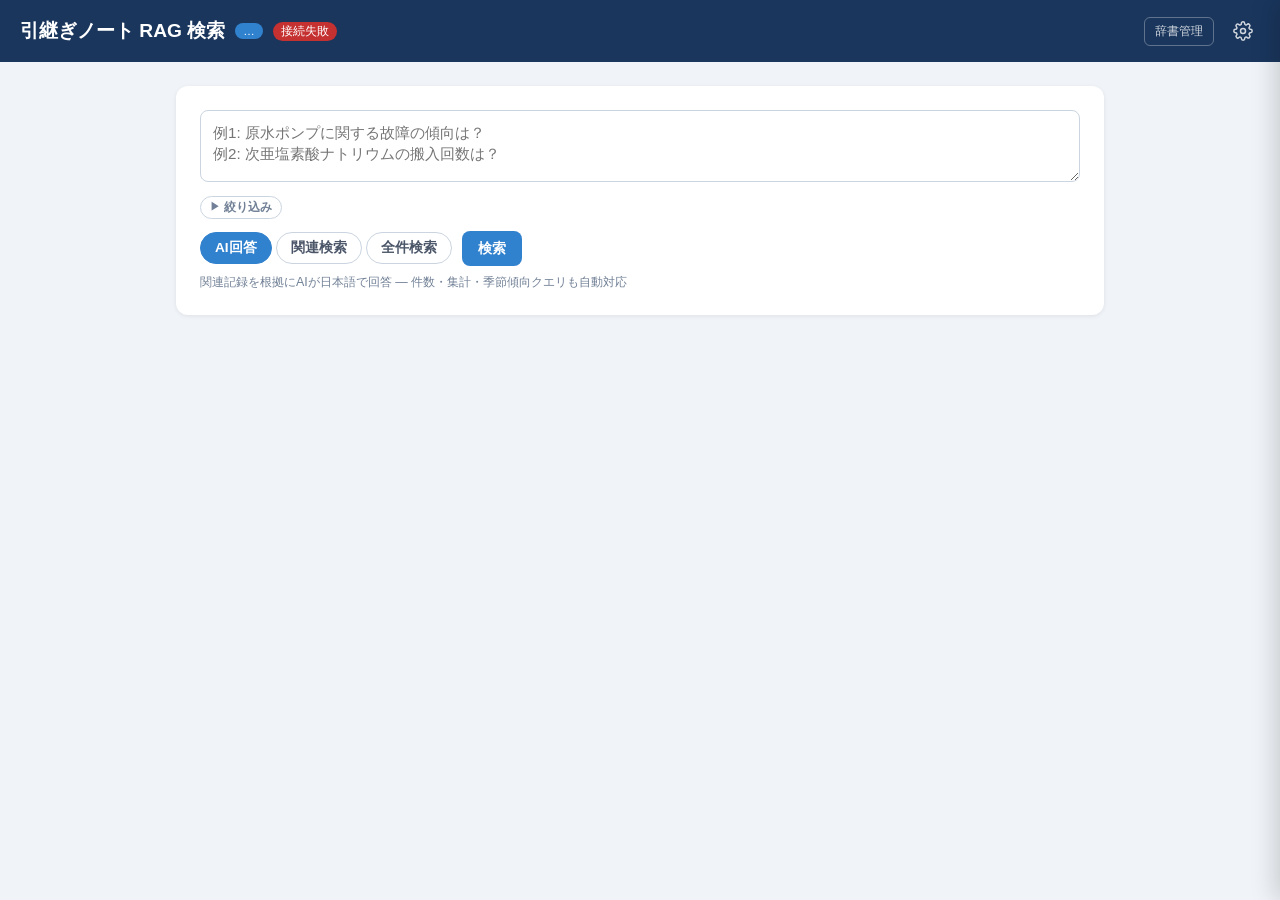
==== static/index.html @ 77989feb "initial commit" ====
<!DOCTYPE html>
<html lang="ja">
<head>
<meta charset="UTF-8">
<meta name="viewport" content="width=device-width, initial-scale=1.0">
<title>引継ぎノート RAG 検索</title>
<style>
  * { box-sizing: border-box; margin: 0; padding: 0; }
  body { font-family: "Hiragino Kaku Gothic ProN", "Yu Gothic", sans-serif; background: #f0f4f8; color: #1a202c; }

  header {
    background: #1a365d; color: white; padding: 14px 20px;
    display: flex; align-items: center; justify-content: space-between;
  }
  .header-left { display: flex; align-items: center; gap: 10px; flex-wrap: wrap; flex: 1; min-width: 0; }
  header h1 { font-size: 1.2rem; font-weight: 600; }
  .badge { background: #3182ce; font-size: 0.72rem; padding: 2px 8px; border-radius: 12px; white-space: nowrap; }

  /* Settings button */
  .btn-settings {
    margin-left: 12px; background: transparent; border: none; cursor: pointer;
    color: white; padding: 7px; border-radius: 8px; display: flex; align-items: center;
    opacity: 0.8; transition: opacity .15s, background .15s; flex-shrink: 0;
  }
  .btn-settings:hover { opacity: 1; background: rgba(255,255,255,.15); }

  /* Settings drawer */
  .settings-backdrop {
    position: fixed; inset: 0; background: rgba(0,0,0,.4);
    z-index: 100; opacity: 0; pointer-events: none; transition: opacity .25s;
  }
  .settings-backdrop.open { opacity: 1; pointer-events: auto; }
  .settings-drawer {
    position: fixed; top: 0; right: 0; width: min(380px, 100vw); height: 100vh;
    background: white; box-shadow: -4px 0 24px rgba(0,0,0,.18);
    z-index: 101; overflow-y: auto; display: flex; flex-direction: column;
    transform: translateX(100%); transition: transform .25s ease;
  }
  .settings-drawer.open { transform: translateX(0); }
  .drawer-header {
    padding: 14px 20px; border-bottom: 1px solid #e2e8f0;
    background: #1a365d; color: white;
    display: flex; align-items: center; justify-content: space-between;
    position: sticky; top: 0; z-index: 1;
  }
  .drawer-header h2 { font-size: 0.95rem; font-weight: 600; }
  .btn-close {
    background: transparent; border: none; cursor: pointer;
    color: rgba(255,255,255,.8); padding: 4px; border-radius: 4px;
    display: flex; line-height: 1;
  }
  .btn-close:hover { color: white; background: rgba(255,255,255,.15); }
  .drawer-body { padding: 20px; flex: 1; }
  .drawer-section { margin-bottom: 28px; }
  .drawer-section-title {
    font-size: 0.7rem; text-transform: uppercase; letter-spacing: .1em;
    color: #a0aec0; margin-bottom: 12px; font-weight: 700;
  }

  /* Toggle */
  .toggle-row {
    display: flex; align-items: center; justify-content: space-between;
    padding: 10px 0; border-bottom: 1px solid #f0f4f8;
  }
  .toggle-label { font-size: 0.88rem; color: #2d3748; }
  .setting-hint {
    font-size: 0.75rem; color: #718096; line-height: 1.5;
    padding: 4px 0 8px; border-bottom: 1px solid #f0f4f8;
  }
  .toggle-switch { position: relative; width: 40px; height: 22px; flex-shrink: 0; }
  .toggle-switch input { opacity: 0; width: 0; height: 0; position: absolute; }
  .toggle-track {
    position: absolute; inset: 0; background: #cbd5e0; border-radius: 22px;
    cursor: pointer; transition: background .2s;
  }
  .toggle-track::after {
    content: ''; position: absolute; left: 3px; top: 3px;
    width: 16px; height: 16px; background: white; border-radius: 50%;
    transition: transform .2s; box-shadow: 0 1px 3px rgba(0,0,0,.2);
  }
  .toggle-switch input:checked + .toggle-track { background: #3182ce; }
  .toggle-switch input:checked + .toggle-track::after { transform: translateX(18px); }

  /* DB管理 in drawer */
  .db-stats { display: flex; gap: 16px; padding: 4px 0 16px; flex-wrap: wrap; align-items: center; }
  .stat-item { text-align: center; }
  .stat-num { font-size: 1.5rem; font-weight: 700; color: #2b6cb0; line-height: 1; }
  .stat-label { font-size: 0.7rem; color: #718096; margin-top: 2px; }

  .upload-row { display: flex; gap: 8px; align-items: center; flex-wrap: wrap; margin-bottom: 14px; }
  .file-label {
    display: inline-flex; align-items: center; gap: 6px;
    padding: 7px 12px; border: 1.5px dashed #cbd5e0; border-radius: 8px;
    cursor: pointer; font-size: 0.84rem; color: #4a5568; background: #f7fafc;
    transition: border-color .2s, background .2s;
  }
  .file-label:hover { border-color: #3182ce; background: #ebf8ff; }
  .file-label.has-file { border-color: #38a169; background: #f0fff4; color: #276749; border-style: solid; }
  #csvFile { display: none; }

  .btn { padding: 8px 16px; border: none; border-radius: 8px; cursor: pointer; font-size: 0.88rem; font-weight: 600; transition: opacity .15s; }
  .btn:hover { opacity: .85; }
  .btn:disabled { opacity: .45; cursor: not-allowed; }
  .btn-primary { background: #3182ce; color: white; }
  .btn-secondary { background: #718096; color: white; }
  .btn-danger { background: #e53e3e; color: white; }
  .btn-sm { padding: 6px 12px; font-size: 0.8rem; }

  /* 進捗 */
  .progress-section { margin-top: 4px; }
  .progress-bar-wrap { background: #e2e8f0; border-radius: 6px; height: 8px; overflow: hidden; margin-bottom: 6px; }
  .progress-bar-fill { height: 100%; background: #3182ce; border-radius: 6px; transition: width .4s ease; width: 0%; }
  .progress-bar-fill.done { background: #38a169; }
  .progress-bar-fill.error { background: #e53e3e; }
  .progress-bar-fill.indeterminate {
    width: 40% !important;
    animation: indeterminate 1.2s ease-in-out infinite;
  }
  @keyframes indeterminate {
    0%   { transform: translateX(-100%); }
    100% { transform: translateX(350%); }
  }
  .progress-meta { display: flex; justify-content: space-between; font-size: 0.76rem; color: #718096; margin-bottom: 8px; }
  .log-area {
    background: #1a202c; color: #a0aec0; border-radius: 8px;
    padding: 10px 14px; font-size: 0.78rem; font-family: monospace;
    max-height: 160px; overflow-y: auto; line-height: 1.6;
  }
  .log-area .log-done { color: #68d391; }
  .log-area .log-error { color: #fc8181; }

  /* 検索モード選択（ラジオボタン → ピル型チップ） */
  .mode-group { display: flex; gap: 4px; align-items: center; flex-wrap: wrap; }
  .mode-group input[type=radio] { display: none; }
  .mode-group label {
    padding: 6px 14px; border-radius: 20px; border: 1.5px solid #cbd5e0;
    font-size: 0.85rem; font-weight: 600; cursor: pointer; color: #4a5568;
    background: white; transition: all .15s; user-select: none;
  }
  .mode-group label:hover { border-color: #a0aec0; background: #f7fafc; }
  #modeAI:checked + label      { background: #3182ce; color: white; border-color: #3182ce; }
  #modeRelated:checked + label { background: #2f855a; color: white; border-color: #2f855a; }
  #modeScan:checked + label    { background: #c05621; color: white; border-color: #c05621; }
  .mode-desc { font-size: 0.78rem; color: #718096; margin-top: 8px; min-height: 1.1em; white-space: pre-line; }
  /* 設定ドロワー内ラジオボタン */
  .setting-radio-group { display: flex; gap: 4px; flex-wrap: wrap; align-items: center; }
  .setting-radio-group input[type=radio] { display: none; }
  .setting-radio-group label {
    padding: 4px 10px; border-radius: 12px; border: 1.5px solid #cbd5e0;
    font-size: 0.82rem; font-weight: 600; cursor: pointer; color: #4a5568;
    background: white; transition: all .15s; user-select: none;
  }
  .setting-radio-group label:hover { border-color: #a0aec0; background: #f7fafc; }
  .setting-radio-group input[type=radio]:checked + label { background: #3182ce; color: white; border-color: #3182ce; }

  /* フィルターバー */
  .filter-toggle-row { display: flex; align-items: center; gap: 10px; margin: 10px 0 4px; }
  .filter-toggle-btn {
    display: flex; align-items: center; gap: 4px;
    padding: 2px 9px; border-radius: 12px; border: 1px solid #cbd5e0;
    background: white; color: #718096; font-size: 0.75rem; font-weight: 600;
    cursor: pointer; transition: all .15s; user-select: none; line-height: 1.4;
  }
  .filter-toggle-btn:hover { border-color: #a0aec0; background: #f7fafc; }
  .filter-toggle-btn.open { border-color: #3182ce; color: #3182ce; background: #ebf8ff; }
  #filterToggleIcon { font-size: 0.65rem; transition: transform .2s; }
  .filter-bar {
    display: flex; flex-wrap: wrap; gap: 8px 16px; align-items: center;
    padding: 10px 12px; margin: 0 0 6px;
    background: #f7fafc; border: 1px solid #e2e8f0; border-radius: 8px;
    font-size: 0.82rem;
  }
  .filter-group { display: flex; align-items: center; gap: 6px; flex-wrap: wrap; }
  .filter-group-label { color: #718096; white-space: nowrap; font-size: 0.78rem; }
  .filter-chips { display: flex; gap: 4px; flex-wrap: wrap; }
  .filter-chip {
    padding: 3px 10px; border-radius: 12px; border: 1.5px solid #cbd5e0;
    background: white; color: #4a5568; font-size: 0.8rem; font-weight: 600;
    cursor: pointer; transition: all .15s; user-select: none;
  }
  .filter-chip:hover { border-color: #a0aec0; background: #edf2f7; }
  .filter-chip.active { background: #3182ce; color: white; border-color: #3182ce; }
  .filter-chip[data-group=shubetsu].active { background: #2f855a; border-color: #2f855a; }
  .filter-select {
    padding: 3px 6px; border-radius: 6px; border: 1.5px solid #cbd5e0;
    font-size: 0.8rem; background: white; color: #4a5568; cursor: pointer;
  }
  .filter-clear-btn {
    padding: 3px 10px; border-radius: 12px; border: 1.5px solid #e53e3e;
    background: white; color: #e53e3e; font-size: 0.78rem; font-weight: 600;
    cursor: pointer; transition: all .15s;
  }
  .filter-clear-btn:hover { background: #fff5f5; }
  .filter-active-label {
    font-size: 0.76rem; color: #744210; background: #fefcbf;
    padding: 3px 10px; border-radius: 6px; margin-bottom: 4px;
  }

  /* 検索パネル */
  .container { max-width: 960px; margin: 0 auto; padding: 24px 16px; }
  .search-card { background: white; border-radius: 12px; padding: 24px; box-shadow: 0 1px 4px rgba(0,0,0,.08); margin-bottom: 20px; }
  .textarea-wrap { position: relative; }
  textarea { width: 100%; padding: 12px 36px 12px 12px; border: 1.5px solid #cbd5e0; border-radius: 8px; font-size: 0.95rem; resize: vertical; min-height: 72px; font-family: inherit; transition: border .2s; box-sizing: border-box; }
  textarea:focus { outline: none; border-color: #3182ce; }
  .textarea-clear-btn {
    position: absolute; top: 7px; right: 7px;
    width: 22px; height: 22px; border-radius: 50%;
    border: none; background: #cbd5e0; color: #4a5568;
    font-size: 0.85rem; line-height: 1; cursor: pointer;
    display: none; align-items: center; justify-content: center;
    transition: background .15s;
  }
  .textarea-clear-btn:hover { background: #a0aec0; color: white; }
  .textarea-clear-btn.visible { display: flex; }
  .controls { display: flex; gap: 10px; align-items: center; margin-top: 12px; flex-wrap: wrap; }
  .controls label { font-size: 0.85rem; color: #4a5568; }
  select { padding: 6px 10px; border: 1.5px solid #cbd5e0; border-radius: 6px; font-size: 0.85rem; }

  .spinner { display: none; width: 18px; height: 18px; border: 2.5px solid rgba(255,255,255,.4); border-top-color: white; border-radius: 50%; animation: spin .7s linear infinite; vertical-align: middle; margin-right: 4px; }
  @keyframes spin { to { transform: rotate(360deg); } }
  .loading .spinner { display: inline-block; }

  .answer-card { background: white; border-radius: 12px; padding: 20px 24px; box-shadow: 0 1px 4px rgba(0,0,0,.08); margin-bottom: 16px; }
  .answer-card h2 { font-size: 0.85rem; text-transform: uppercase; letter-spacing: .05em; color: #718096; margin-bottom: 10px; }
  .answer-text { font-size: 0.97rem; line-height: 1.75; }
  .answer-text h1,.answer-text h2,.answer-text h3,.answer-text h4 {
    font-size: 1rem; font-weight: 700; margin: 12px 0 4px; color: #2d3748;
  }
  .answer-text p { margin: 0 0 8px; }
  .answer-text p:last-child { margin-bottom: 0; }
  .answer-text ul,.answer-text ol { margin: 4px 0 8px 20px; }
  .answer-text li { margin-bottom: 2px; }
  .answer-text strong { font-weight: 700; }
  .answer-text em { font-style: italic; }
  .answer-text code {
    background: #edf2f7; border-radius: 3px;
    padding: 1px 5px; font-size: 0.88em; font-family: monospace;
  }

  .sources-title { font-size: 0.88rem; font-weight: 600; color: #4a5568; margin: 16px 0 8px; }
  .source-item { background: white; border-radius: 10px; padding: 14px 18px; box-shadow: 0 1px 3px rgba(0,0,0,.06); margin-bottom: 10px; border-left: 4px solid #3182ce; }
  .source-meta { display: flex; gap: 8px; flex-wrap: wrap; margin-bottom: 8px; }
  .tag { font-size: 0.75rem; padding: 2px 8px; border-radius: 10px; background: #ebf4ff; color: #2b6cb0; }
  .tag.kosho { background: #fff5f5; color: #c53030; }
  .tag.shubetsu-故障 { background: #fff5f5; color: #c53030; }
  .tag.shubetsu-修理 { background: #fffbeb; color: #b7791f; }
  .source-content { font-size: 0.88rem; line-height: 1.65; color: #2d3748; }

  .error-box { background: #fff5f5; border: 1px solid #fc8181; border-radius: 8px; padding: 12px 16px; color: #c53030; font-size: 0.88rem; margin-top: 12px; }
  .hidden { display: none; }
  .divider { height: 1px; background: #e2e8f0; margin: 12px 0; }
</style>
</head>
<body>

<header>
  <div class="header-left">
    <h1>引継ぎノート RAG 検索</h1>
    <span class="badge" id="modelBadge">…</span>
    <span id="healthBadge" class="badge" style="background:#2f855a">読込中…</span>
  </div>
  <a href="/static/dict_admin.html" style="margin-left:8px;flex-shrink:0;font-size:.78rem;color:rgba(255,255,255,.8);text-decoration:none;padding:5px 10px;border:1px solid rgba(255,255,255,.3);border-radius:6px;transition:background .15s" onmouseover="this.style.background='rgba(255,255,255,.15)'" onmouseout="this.style.background=''">辞書管理</a>
  <button class="btn-settings" id="btnSettings" onclick="openSettings()" title="設定">
    <svg width="20" height="20" fill="none" stroke="currentColor" stroke-width="1.8" viewBox="0 0 24 24">
      <circle cx="12" cy="12" r="3"/>
      <path d="M19.4 15a1.65 1.65 0 0 0 .33 1.82l.06.06a2 2 0 0 1-2.83 2.83l-.06-.06a1.65 1.65 0 0 0-1.82-.33 1.65 1.65 0 0 0-1 1.51V21a2 2 0 0 1-4 0v-.09A1.65 1.65 0 0 0 9 19.4a1.65 1.65 0 0 0-1.82.33l-.06.06a2 2 0 0 1-2.83-2.83l.06-.06A1.65 1.65 0 0 0 4.68 15a1.65 1.65 0 0 0-1.51-1H3a2 2 0 0 1 0-4h.09A1.65 1.65 0 0 0 4.6 9a1.65 1.65 0 0 0-.33-1.82l-.06-.06a2 2 0 0 1 2.83-2.83l.06.06A1.65 1.65 0 0 0 9 4.68a1.65 1.65 0 0 0 1-1.51V3a2 2 0 0 1 4 0v.09a1.65 1.65 0 0 0 1 1.51 1.65 1.65 0 0 0 1.82-.33l.06-.06a2 2 0 0 1 2.83 2.83l-.06.06A1.65 1.65 0 0 0 19.4 9a1.65 1.65 0 0 0 1.51 1H21a2 2 0 0 1 0 4h-.09a1.65 1.65 0 0 0-1.51 1z"/>
    </svg>
  </button>
</header>

<!-- Settings backdrop -->
<div class="settings-backdrop" id="settingsBackdrop" onclick="closeSettings()"></div>

<!-- Settings drawer -->
<div class="settings-drawer" id="settingsDrawer">
  <div class="drawer-header">
    <h2>設定</h2>
    <button class="btn-close" onclick="closeSettings()" title="閉じる">
      <svg width="18" height="18" fill="none" stroke="currentColor" stroke-width="2.2" viewBox="0 0 24 24">
        <line x1="18" y1="6" x2="6" y2="18"/><line x1="6" y1="6" x2="18" y2="18"/>
      </svg>
    </button>
  </div>
  <div class="drawer-body">

    <!-- 表示設定 -->
    <div class="drawer-section">
      <div class="drawer-section-title">表示設定</div>
      <div class="toggle-row">
        <span class="toggle-label">記入者を非表示にする</span>
        <label class="toggle-switch">
          <input type="checkbox" id="toggleHideWriter" onchange="saveSettings()">
          <span class="toggle-track"></span>
        </label>
      </div>
    </div>

    <!-- LLMモデル設定 -->
    <div class="drawer-section">
      <div class="drawer-section-title">LLMモデル設定</div>
      <div class="toggle-row" style="align-items:flex-start;flex-direction:column;gap:8px">
        <span class="toggle-label">使用モデル（デフォルトとして保存）</span>
        <div style="display:flex;gap:6px;align-items:center;width:100%">
          <select id="settingModel" style="flex:1;min-width:0">
            <option value="">読込中...</option>
          </select>
          <button class="btn btn-primary btn-sm" onclick="applyModel()" id="btnApplyModel">適用</button>
        </div>
        <div id="modelStatus" style="font-size:0.78rem;color:#718096;min-height:1.2em"></div>
      </div>
      <div class="toggle-row">
        <span class="toggle-label">思考モード（Think）
          <span style="font-size:0.72rem;color:#a0aec0;display:block;margin-top:1px">Qwen3 等の推論機能をオンにする</span>
        </span>
        <label class="toggle-switch">
          <input type="checkbox" id="toggleReasoning" onchange="applyReasoning()">
          <span class="toggle-track"></span>
        </label>
      </div>
      <div id="reasoningStatus" style="font-size:0.78rem;color:#718096;min-height:1.2em;padding:2px 0"></div>
    </div>

    <!-- 検索設定 -->
    <div class="drawer-section">
      <div class="drawer-section-title">検索設定</div>
      <div class="toggle-row">
        <span class="toggle-label">チャット件数</span>
        <select id="settingTopK" onchange="saveSettings()">
          <option value="3">3件</option>
          <option value="5" selected>5件</option>
          <option value="10">10件</option>
          <option value="20">20件</option>
          <option value="30">30件</option>
          <option value="40">40件</option>
          <option value="50">50件</option>
        </select>
      </div>
      <div class="setting-hint">AI回答時に参照する引継ぎ記録の件数。増やすほど幅広い記録を考慮した回答になりますが、応答時間が長くなります。上限50件（推奨: 5〜20件）。件数・集計系の質問は全件スキャンのため設定値は影響しません。</div>
      <div class="toggle-row">
        <span class="toggle-label">検索件数</span>
        <select id="settingSearchTopK" onchange="saveSettings()">
          <option value="3">3件</option>
          <option value="5">5件</option>
          <option value="10">10件</option>
          <option value="20">20件</option>
          <option value="30">30件</option>
          <option value="40" selected>40件</option>
          <option value="50">50件</option>
          <option value="100">100件</option>
        </select>
      </div>
      <div class="setting-hint">「検索のみ」ボタンで一覧表示する件数。増やすと表示件数が増えますが、その分処理が遅くなります。上限100件（推奨: 20〜40件）。</div>
      <div class="toggle-row">
        <span class="toggle-label">新着優先</span>
        <select id="settingRecency" onchange="saveSettings()">
          <option value="0" selected>なし</option>
          <option value="0.5">弱</option>
          <option value="1.5">中</option>
          <option value="3.0">強</option>
        </select>
      </div>
      <div class="setting-hint">最近の記録を優先して表示します。直近のトラブルを調べる場合は「中〜強」、過去の傾向を幅広く調べる場合は「なし」が適しています。</div>
      <div class="toggle-row" style="align-items:flex-start; flex-direction:column; gap:6px">
        <span class="toggle-label">設備別傾向サンプル数</span>
        <div class="setting-radio-group" id="equipSamplesGroup">
          <input type="radio" name="equipSamples" id="equip10"  value="10"  onchange="saveEquipSamples(this.value)">  <label for="equip10">10件</label>
          <input type="radio" name="equipSamples" id="equip20"  value="20"  onchange="saveEquipSamples(this.value)">  <label for="equip20">20件</label>
          <input type="radio" name="equipSamples" id="equip30"  value="30"  onchange="saveEquipSamples(this.value)" checked> <label for="equip30">30件</label>
          <input type="radio" name="equipSamples" id="equip50"  value="50"  onchange="saveEquipSamples(this.value)">  <label for="equip50">50件</label>
          <input type="radio" name="equipSamples" id="equip100" value="100" onchange="saveEquipSamples(this.value)"> <label for="equip100">100件</label>
        </div>
      </div>
      <div class="setting-hint">「〜の故障の傾向は？」などの設備別傾向質問でLLMへ渡す代表記録数。増やすほど詳細な分析になりますが、応答時間が長くなりトークン溢れのリスクが上がります（推奨: 20〜30件）。</div>
    </div>

    <!-- DB管理 -->
    <div class="drawer-section">
      <div class="drawer-section-title">DB管理</div>
      <div class="db-stats">
        <div class="stat-item">
          <div class="stat-num" id="statRecords">—</div>
          <div class="stat-label">DB登録件数</div>
        </div>
        <div class="stat-item">
          <div class="stat-num" id="statBm25">—</div>
          <div class="stat-label">BM25インデックス</div>
        </div>
        <button class="btn btn-secondary btn-sm" onclick="refreshDbStatus()" style="margin-left:auto">更新</button>
      </div>

      <div class="divider"></div>

      <div class="upload-row">
        <label class="file-label" id="fileLabel" for="csvFile">
          <svg width="14" height="14" fill="none" stroke="currentColor" stroke-width="2" viewBox="0 0 24 24"><path d="M4 16v1a3 3 0 003 3h10a3 3 0 003-3v-1M16 8l-4-4-4 4M12 4v12"/></svg>
          CSV/Excelを選択
        </label>
        <input type="file" id="csvFile" accept=".csv,.xlsx">
        <button class="btn btn-primary btn-sm" id="btnDiff" onclick="startIngest(false)" disabled>差分更新</button>
        <button class="btn btn-danger btn-sm" id="btnRebuild" onclick="confirmRebuild()" disabled>全件再構築</button>
      </div>

      <div id="progressSection" class="progress-section hidden">
        <div class="progress-bar-wrap">
          <div class="progress-bar-fill" id="progressFill"></div>
        </div>
        <div class="progress-meta">
          <span id="progressText">—</span>
          <span id="progressPct">—</span>
        </div>
        <div class="log-area" id="logArea"></div>
      </div>
    </div>

  </div>
</div>

<div class="container">

  <!-- ===== 検索パネル ===== -->
  <div class="search-card">
    <div class="textarea-wrap">
      <textarea id="question" placeholder="例: ポンプに関する故障はどのようなものがありましたか？" oninput="onQuestionInput()"></textarea>
      <button class="textarea-clear-btn" id="questionClearBtn" onclick="clearQuestion()" title="クリア">✕</button>
    </div>

    <!-- フィルターバー -->
    <div class="filter-toggle-row">
      <button class="filter-toggle-btn" id="filterToggleBtn" onclick="toggleFilterBar()">
        <span id="filterToggleIcon">▶</span> 絞り込み
      </button>
      <div id="filterActiveLabel" class="filter-active-label" style="display:none"></div>
    </div>
    <div class="filter-bar" id="filterBar" style="display:none">
      <div class="filter-group">
        <span class="filter-group-label">勤務</span>
        <div class="filter-chips">
          <button class="filter-chip" data-group="kinmu" data-value="日勤" onclick="toggleFilterChip(this)">日勤</button>
          <button class="filter-chip" data-group="kinmu" data-value="夜勤" onclick="toggleFilterChip(this)">夜勤</button>
        </div>
      </div>
      <div class="filter-group">
        <span class="filter-group-label">種別</span>
        <div class="filter-chips">
          <button class="filter-chip" data-group="shubetsu" data-value="故障" onclick="toggleFilterChip(this)">故障</button>
          <button class="filter-chip" data-group="shubetsu" data-value="故障処置" onclick="toggleFilterChip(this)">故障処置</button>
          <button class="filter-chip" data-group="shubetsu" data-value="報告" onclick="toggleFilterChip(this)">報告</button>
        </div>
      </div>
      <div class="filter-group">
        <span class="filter-group-label">時期</span>
        <select id="filterYear" class="filter-select" onchange="onFilterChange()">
          <option value="">年: 全て</option>
        </select>
        <select id="filterMonth" class="filter-select" onchange="onFilterChange()">
          <option value="">月: 全て</option>
          <option value="1">1月</option><option value="2">2月</option><option value="3">3月</option>
          <option value="4">4月</option><option value="5">5月</option><option value="6">6月</option>
          <option value="7">7月</option><option value="8">8月</option><option value="9">9月</option>
          <option value="10">10月</option><option value="11">11月</option><option value="12">12月</option>
        </select>
        <select id="filterDay" class="filter-select" onchange="onFilterChange()">
          <option value="">日: 全て</option>
        </select>
      </div>
      <button class="filter-clear-btn" id="filterClearBtn" onclick="clearFilters()" style="display:none">✕ クリア</button>
    </div>

    <div class="controls">
      <div class="mode-group">
        <input type="radio" name="searchMode" id="modeAI" value="ai" checked onchange="onModeChange()">
        <label for="modeAI">AI回答</label>
        <input type="radio" name="searchMode" id="modeRelated" value="related" onchange="onModeChange()">
        <label for="modeRelated">関連検索</label>
        <input type="radio" name="searchMode" id="modeScan" value="scan" onchange="onModeChange()">
        <label for="modeScan">全件検索</label>
      </div>
      <button class="btn btn-primary" id="btnSearch" onclick="doSearch()">
        <span class="spinner" id="spinSearch"></span>検索
      </button>
      <button class="btn btn-danger" id="btnStop" onclick="abortQuery()" style="display:none">■ 中断</button>
    </div>
    <div id="modeDesc" class="mode-desc"></div>
    <div id="error" class="error-box hidden"></div>
  </div>

  <div id="answerSection" class="hidden">
    <div class="answer-card">
      <h2>AI 回答</h2>
      <div class="answer-text" id="answerText"></div>
    </div>
  </div>

  <div id="sourcesSection" class="hidden">
    <div class="sources-title" id="sourcesTitle"></div>
    <div id="sourcesList"></div>
  </div>

</div>

<script>
/* ===== Markdown renderer ===== */

function markdownToHtml(text) {
  const esc = s => s.replace(/&/g,'&amp;').replace(/</g,'&lt;').replace(/>/g,'&gt;');

  function inline(s) {
    // Bold: **text** or __text__
    s = s.replace(/\*\*(.+?)\*\*/g, '<strong>$1</strong>');
    s = s.replace(/__(.+?)__/g, '<strong>$1</strong>');
    // Italic: *text* (single, not at boundary of word)
    s = s.replace(/(?<!\*)\*(?!\*)(.+?)(?<!\*)\*(?!\*)/g, '<em>$1</em>');
    // Inline code
    s = s.replace(/`([^`]+?)`/g, '<code>$1</code>');
    return s;
  }

  const lines = text.split('\n');
  const out = [];
  let inUl = false, inOl = false;

  function closeLists() {
    if (inUl) { out.push('</ul>'); inUl = false; }
    if (inOl) { out.push('</ol>'); inOl = false; }
  }

  for (const raw of lines) {
    const line = raw.trim();

    // Heading (#, ##, ###, ####)
    const hm = line.match(/^(#{1,4})\s+(.+)/);
    if (hm) {
      closeLists();
      const lvl = hm[1].length + 1; // h2〜h5
      out.push(`<h${lvl}>${inline(esc(hm[2]))}</h${lvl}>`);
      continue;
    }

    // Horizontal rule
    if (/^---+$/.test(line)) { closeLists(); out.push('<hr style="border:none;border-top:1px solid #e2e8f0;margin:8px 0">'); continue; }

    // Unordered list
    const ulm = raw.match(/^[ \t]*[-*]\s+(.+)/);
    if (ulm) {
      if (!inUl) { closeLists(); out.push('<ul>'); inUl = true; }
      out.push(`<li>${inline(esc(ulm[1]))}</li>`);
      continue;
    }

    // Ordered list
    const olm = raw.match(/^[ \t]*(\d+)[.)]\s+(.+)/);
    if (olm) {
      const num = parseInt(olm[1], 10);
      if (!inOl) { closeLists(); out.push(`<ol start="${num}">`); inOl = true; }
      out.push(`<li>${inline(esc(olm[2]))}</li>`);
      continue;
    }

    // Empty line
    if (line === '') { closeLists(); out.push('<p style="margin:0;height:6px"></p>'); continue; }

    // Normal paragraph line
    closeLists();
    out.push(`<p>${inline(esc(raw))}</p>`);
  }

  closeLists();
  return out.join('');
}

/* ===== Settings ===== */

function openSettings() {
  document.getElementById('settingsBackdrop').classList.add('open');
  document.getElementById('settingsDrawer').classList.add('open');
  refreshDbStatus();
  loadOllamaModels();
  loadReasoningState();
}

function closeSettings() {
  document.getElementById('settingsBackdrop').classList.remove('open');
  document.getElementById('settingsDrawer').classList.remove('open');
}


function saveSettings() {
  localStorage.setItem('hideWriter', document.getElementById('toggleHideWriter').checked ? '1' : '0');
  localStorage.setItem('topK', document.getElementById('settingTopK').value);
  localStorage.setItem('searchTopK', document.getElementById('settingSearchTopK').value);
  localStorage.setItem('recencyWeight', document.getElementById('settingRecency').value);
  renderSources(null);
}

/* ===== 入力クリア ===== */

function onQuestionInput() {
  const btn = document.getElementById('questionClearBtn');
  btn.classList.toggle('visible', document.getElementById('question').value.length > 0);
}

function clearQuestion() {
  document.getElementById('question').value = '';
  document.getElementById('questionClearBtn').classList.remove('visible');
  document.getElementById('question').focus();
}

/* ===== フィルター ===== */

function toggleFilterBar() {
  const bar = document.getElementById('filterBar');
  const btn = document.getElementById('filterToggleBtn');
  const icon = document.getElementById('filterToggleIcon');
  const open = bar.style.display === 'none';
  bar.style.display = open ? '' : 'none';
  btn.classList.toggle('open', open);
  icon.textContent = open ? '▼' : '▶';
}

function toggleFilterChip(btn) {
  btn.classList.toggle('active');
  updateFilterUI();
}

function onFilterChange() {
  updateFilterUI();
}

function clearFilters() {
  document.querySelectorAll('.filter-chip.active').forEach(c => c.classList.remove('active'));
  document.getElementById('filterYear').value = '';
  document.getElementById('filterMonth').value = '';
  document.getElementById('filterDay').value = '';
  updateFilterUI();
}

function getActiveFilter() {
  const kinmu = [...document.querySelectorAll('.filter-chip[data-group=kinmu].active')].map(c => c.dataset.value);
  const shubetsu = [...document.querySelectorAll('.filter-chip[data-group=shubetsu].active')].map(c => c.dataset.value);
  const year = document.getElementById('filterYear').value;
  const month = document.getElementById('filterMonth').value;
  const day = document.getElementById('filterDay').value;
  return { kinmu, shubetsu, year: year ? parseInt(year) : null, month: month ? parseInt(month) : null, day: day ? parseInt(day) : null };
}

function buildFilterLabel(f) {
  const parts = [];
  if (f.kinmu.length) parts.push('勤務=' + f.kinmu.join('/'));
  if (f.shubetsu.length) parts.push('種別=' + f.shubetsu.join('/'));
  if (f.year) parts.push(f.year + '年');
  if (f.month) parts.push(f.month + '月');
  if (f.day) parts.push(f.day + '日');
  return parts.join('、');
}

function isFilterActive(f) {
  return f.kinmu.length > 0 || f.shubetsu.length > 0 || f.year || f.month || f.day;
}

function updateFilterUI() {
  const f = getActiveFilter();
  const active = isFilterActive(f);
  document.getElementById('filterClearBtn').style.display = active ? '' : 'none';
  const lbl = document.getElementById('filterActiveLabel');
  if (active) {
    lbl.textContent = '絞り込み中: ' + buildFilterLabel(f);
    lbl.style.display = '';
  } else {
    lbl.style.display = 'none';
  }
}

function buildFilterParams(f) {
  const params = new URLSearchParams();
  f.kinmu.forEach(v => params.append('kinmu', v));
  f.shubetsu.forEach(v => params.append('shubetsu', v));
  if (f.year) params.append('year', f.year);
  if (f.month) params.append('month', f.month);
  if (f.day) params.append('day', f.day);
  return params;
}

async function loadFilterOptions() {
  try {
    const r = await fetch('/api/filter-options');
    if (!r.ok) return;
    const d = await r.json();
    const sel = document.getElementById('filterYear');
    d.years.forEach(y => {
      const opt = document.createElement('option');
      opt.value = y;
      opt.textContent = y + '年';
      sel.appendChild(opt);
    });
    // 日ドロップダウンを動的生成
    const daysel = document.getElementById('filterDay');
    for (let i = 1; i <= 31; i++) {
      const opt = document.createElement('option');
      opt.value = i;
      opt.textContent = i + '日';
      daysel.appendChild(opt);
    }
  } catch (_) {}
}

function loadSettings() {
  document.getElementById('toggleHideWriter').checked = localStorage.getItem('hideWriter') === '1';
  document.getElementById('settingTopK').value = localStorage.getItem('topK') || '5';
  const searchTopK = localStorage.getItem('searchTopK') || '40';
  document.getElementById('settingSearchTopK').value = searchTopK;
  document.getElementById('settingRecency').value = localStorage.getItem('recencyWeight') || '0';
  onModeChange();
  loadEquipSamples();
  loadFilterOptions();
}

async function loadEquipSamples() {
  try {
    const r = await fetch('/api/equip-samples');
    if (!r.ok) return;
    const d = await r.json();
    const radio = document.querySelector(`input[name=equipSamples][value="${d.samples}"]`);
    if (radio) radio.checked = true;
  } catch (_) {}
}

async function saveEquipSamples(val) {
  try {
    const r = await fetch('/api/equip-samples', {
      method: 'POST',
      headers: {'Content-Type': 'application/json'},
      body: JSON.stringify({samples: parseInt(val, 10)}),
    });
    if (!r.ok) {
      const d = await r.json();
      alert('設定保存失敗: ' + (d.detail || r.status));
    }
  } catch (e) {
    alert('設定保存失敗: ' + e.message);
  }
}

/* ===== モデル設定 ===== */

async function loadOllamaModels() {
  const sel = document.getElementById('settingModel');
  sel.innerHTML = '<option value="">読込中...</option>';
  document.getElementById('modelStatus').textContent = '';
  try {
    const r = await fetch('/api/ollama-models');
    if (!r.ok) { const d = await r.json(); throw new Error(d.detail); }
    const d = await r.json();
    if (d.models.length === 0) {
      sel.innerHTML = '<option value="">モデルなし</option>';
      return;
    }
    sel.innerHTML = d.models.map(m =>
      `<option value="${escapeHtml(m)}"${m === d.current ? ' selected' : ''}>${escapeHtml(m)}</option>`
    ).join('');
  } catch (e) {
    sel.innerHTML = '<option value="">取得失敗</option>';
    document.getElementById('modelStatus').textContent = 'エラー: ' + e.message;
  }
}

async function applyModel() {
  const sel = document.getElementById('settingModel');
  const model = sel.value;
  if (!model) return;
  const statusEl = document.getElementById('modelStatus');
  const btn = document.getElementById('btnApplyModel');
  btn.disabled = true;
  statusEl.textContent = '適用中...';
  statusEl.style.color = '#718096';
  try {
    const r = await fetch('/api/model', {
      method: 'POST',
      headers: { 'Content-Type': 'application/json' },
      body: JSON.stringify({ model }),
    });
    const d = await r.json();
    if (r.ok) {
      statusEl.textContent = `✓ ${d.model} に切り替えました（次回起動時もこのモデルを使用）`;
      statusEl.style.color = '#276749';
      document.getElementById('modelBadge').textContent = d.model;
    } else {
      statusEl.textContent = 'エラー: ' + d.detail;
      statusEl.style.color = '#c53030';
    }
  } catch (e) {
    statusEl.textContent = 'エラー: ' + e.message;
    statusEl.style.color = '#c53030';
  } finally {
    btn.disabled = false;
  }
}

/* ===== 思考モード ===== */

async function loadReasoningState() {
  try {
    const r = await fetch('/api/reasoning');
    if (!r.ok) return;
    const d = await r.json();
    document.getElementById('toggleReasoning').checked = !!d.enabled;
    document.getElementById('reasoningStatus').textContent = '';
  } catch { /* ignore */ }
}

async function applyReasoning() {
  const enabled = document.getElementById('toggleReasoning').checked;
  const statusEl = document.getElementById('reasoningStatus');
  statusEl.textContent = '切り替え中...';
  statusEl.style.color = '#718096';
  try {
    const r = await fetch('/api/reasoning', {
      method: 'POST',
      headers: { 'Content-Type': 'application/json' },
      body: JSON.stringify({ enabled }),
    });
    const d = await r.json();
    if (r.ok) {
      statusEl.textContent = `✓ 思考モード: ${d.enabled ? 'ON' : 'OFF'}`;
      statusEl.style.color = '#276749';
    } else {
      document.getElementById('toggleReasoning').checked = !enabled;
      statusEl.textContent = 'エラー: ' + d.detail;
      statusEl.style.color = '#c53030';
    }
  } catch (e) {
    document.getElementById('toggleReasoning').checked = !enabled;
    statusEl.textContent = 'エラー: ' + e.message;
    statusEl.style.color = '#c53030';
  }
}

/* ===== DB管理 ===== */

let evtSource = null;
let lastLogMsg = '';

document.getElementById('csvFile').addEventListener('change', function () {
  const file = this.files[0];
  const label = document.getElementById('fileLabel');
  if (file) {
    label.classList.add('has-file');
    label.innerHTML = `<svg width="14" height="14" fill="none" stroke="currentColor" stroke-width="2" viewBox="0 0 24 24"><path d="M9 12l2 2 4-4"/><circle cx="12" cy="12" r="10"/></svg> ${escapeHtml(file.name)}`;
    document.getElementById('btnDiff').disabled = false;
    document.getElementById('btnRebuild').disabled = false;
  } else {
    label.classList.remove('has-file');
    label.innerHTML = `<svg width="14" height="14" fill="none" stroke="currentColor" stroke-width="2" viewBox="0 0 24 24"><path d="M4 16v1a3 3 0 003 3h10a3 3 0 003-3v-1M16 8l-4-4-4 4M12 4v12"/></svg> CSV/Excelを選択`;
    document.getElementById('btnDiff').disabled = true;
    document.getElementById('btnRebuild').disabled = true;
  }
});

function confirmRebuild() {
  if (confirm('全件再構築すると既存のDBを削除して全レコードを再インジェストします。\nよろしいですか？')) {
    startIngest(true);
  }
}

async function startIngest(rebuild) {
  const fileInput = document.getElementById('csvFile');
  if (!fileInput.files[0]) return;

  lastLogMsg = '';
  const logArea = document.getElementById('logArea');
  logArea.innerHTML = '';
  document.getElementById('progressSection').classList.remove('hidden');

  const fill = document.getElementById('progressFill');
  fill.className = 'progress-bar-fill indeterminate';
  document.getElementById('progressText').textContent = '開始中...';
  document.getElementById('progressPct').textContent = '';

  document.getElementById('btnDiff').disabled = true;
  document.getElementById('btnRebuild').disabled = true;

  const formData = new FormData();
  formData.append('file', fileInput.files[0]);

  try {
    const resp = await fetch(`/api/ingest?rebuild=${rebuild}`, { method: 'POST', body: formData });
    if (!resp.ok) {
      const d = await resp.json();
      throw new Error(d.detail || resp.statusText);
    }
    connectIngestStream();
  } catch (e) {
    appendLog(`エラー: ${e.message}`, 'log-error');
    setProgressDone(false);
    document.getElementById('btnDiff').disabled = false;
    document.getElementById('btnRebuild').disabled = false;
  }
}

function connectIngestStream() {
  if (evtSource) evtSource.close();
  evtSource = new EventSource('/api/ingest/stream');

  evtSource.onmessage = (e) => {
    const state = JSON.parse(e.data);
    updateProgressUI(state);

    if (state.done || (!state.running && !state.done)) {
      evtSource.close();
      evtSource = null;
      setProgressDone(!state.error);
      if (!state.error) refreshDbStatus();
      document.getElementById('btnDiff').disabled = false;
      document.getElementById('btnRebuild').disabled = false;
    }
  };

  evtSource.onerror = () => {
    if (evtSource) { evtSource.close(); evtSource = null; }
    appendLog('接続エラー', 'log-error');
    setProgressDone(false);
    document.getElementById('btnDiff').disabled = false;
    document.getElementById('btnRebuild').disabled = false;
  };
}

function updateProgressUI(state) {
  const fill = document.getElementById('progressFill');
  const textEl = document.getElementById('progressText');
  const pctEl = document.getElementById('progressPct');

  if (state.total > 0) {
    const pct = Math.min(100, Math.round((state.progress / state.total) * 100));
    fill.className = 'progress-bar-fill';
    fill.style.width = pct + '%';
    textEl.textContent = `${state.progress.toLocaleString()} / ${state.total.toLocaleString()} 件`;
    pctEl.textContent = pct + '%';
  } else {
    fill.className = 'progress-bar-fill indeterminate';
    textEl.textContent = state.message || '処理中...';
    pctEl.textContent = '';
  }

  if (state.message && state.message !== lastLogMsg) {
    appendLog(state.message, state.error ? 'log-error' : (state.done ? 'log-done' : ''));
    lastLogMsg = state.message;
  }
}

function appendLog(msg, cls = '') {
  const logArea = document.getElementById('logArea');
  const t = new Date().toLocaleTimeString('ja-JP', { hour: '2-digit', minute: '2-digit', second: '2-digit' });
  const line = document.createElement('div');
  if (cls) line.className = cls;
  line.textContent = `[${t}] ${msg}`;
  logArea.appendChild(line);
  logArea.scrollTop = logArea.scrollHeight;
}

function setProgressDone(success) {
  const fill = document.getElementById('progressFill');
  fill.style.width = '100%';
  fill.className = 'progress-bar-fill ' + (success ? 'done' : 'error');
  if (success) document.getElementById('progressPct').textContent = '完了';
}

async function refreshDbStatus() {
  try {
    const r = await fetch('/api/db-status');
    const d = await r.json();
    document.getElementById('statRecords').textContent = d.records.toLocaleString();
    document.getElementById('statBm25').textContent = d.bm25_indexed.toLocaleString();
    updateHealthBadge(d.records, d.bm25_indexed);
  } catch { /* ignore */ }
}

/* ===== ヘルスバッジ ===== */

function updateHealthBadge(records, bm25) {
  const el = document.getElementById('healthBadge');
  el.textContent = `DB: ${records.toLocaleString()} 件`;
  el.style.background = '#2f855a';
}

async function checkHealth() {
  try {
    const r = await fetch('/api/health');
    const d = await r.json();
    const el = document.getElementById('healthBadge');
    if (d.status === 'ok') {
      updateHealthBadge(d.records, d.bm25_indexed);
      document.getElementById('statRecords').textContent = d.records.toLocaleString();
      document.getElementById('statBm25').textContent = d.bm25_indexed.toLocaleString();
      if (d.llm_model) {
        document.getElementById('modelBadge').textContent = d.llm_model;
      }
      if (typeof d.llm_reasoning === 'boolean') {
        document.getElementById('toggleReasoning').checked = d.llm_reasoning;
      }
    } else {
      el.textContent = 'エラー';
      el.style.background = '#c53030';
    }
  } catch {
    document.getElementById('healthBadge').textContent = '接続失敗';
    document.getElementById('healthBadge').style.background = '#c53030';
  }
}

/* ===== 検索 ===== */

let currentAbortController = null;
let _rawAnswer = '';

function abortQuery() {
  if (currentAbortController) {
    currentAbortController.abort();
    currentAbortController = null;
  }
}

function showStopButton(on) {
  document.getElementById('btnStop').style.display = on ? '' : 'none';
}

function setSearchLoading(on) {
  const btn = document.getElementById('btnSearch');
  btn.disabled = on;
  btn.classList.toggle('loading', on);
}

const MODE_DESCS = {
  ai:      '関連記録を根拠にAIが日本語で回答 — 件数・集計・季節傾向クエリも自動対応',
  related: '関連度スコア上位を表示 — 設備名・日付・キーワード検索に最適',
  scan:    'キーワードを含む全記録を漏れなく表示 — 設備名などの単語入力が最適です。',
};

const MODE_PLACEHOLDERS = {
  ai:      '例1: 原水ポンプに関する故障の傾向は？\n例2: 次亜塩素酸ナトリウムの搬入回数は？',
  related: '例1: 沈砂池スクリーン 故障\n例2: UV計 2024年',
  scan:    '例1: 初期雨水ポンプ\n例2: 塩素注入機',
};

function onModeChange() {
  const mode = document.querySelector('input[name=searchMode]:checked').value;
  document.getElementById('modeDesc').innerText = MODE_DESCS[mode] || '';
  document.getElementById('question').placeholder = MODE_PLACEHOLDERS[mode] || '';
}

function doSearch() {
  const mode = document.querySelector('input[name=searchMode]:checked').value;
  if (mode === 'ai') doQueryAI();
  else if (mode === 'related') doQuery();
  else doQueryScan();
}

function showError(msg) {
  const el = document.getElementById('error');
  el.textContent = msg;
  el.classList.remove('hidden');
}

function hideError() {
  document.getElementById('error').classList.add('hidden');
}

function escapeHtml(s) {
  return s.replace(/&/g, '&amp;').replace(/</g, '&lt;').replace(/>/g, '&gt;');
}

function renderTag(label, value, cls = '') {
  if (!value) return '';
  return `<span class="tag ${cls}">${label ? label + ': ' : ''}${escapeHtml(value)}</span>`;
}

let _lastSources = null;
let _lastRoute = null;

const ROUTE_LABELS = {
  count:          '件数カウント（全件スキャン）',
  aggregation:    '集計・ランキング（全件スキャン）',
  seasonal:       '季節傾向（全件スキャン）',
  equip_tendency: '設備別傾向（全件スキャン）',
  rag:            'ハイブリッド検索',
  fullscan:       '全件テキストスキャン',
};

function renderSources(sources, route) {
  if (sources !== null) { _lastSources = sources; _lastRoute = route ?? null; }
  const src = _lastSources;
  if (!src) return;
  const hideWriter = document.getElementById('toggleHideWriter').checked;
  const section = document.getElementById('sourcesSection');
  const routeLabel = _lastRoute ? ` — ${ROUTE_LABELS[_lastRoute] || _lastRoute}` : '';
  document.getElementById('sourcesTitle').textContent = `参照した引継ぎ記録 (${src.length} 件)${routeLabel}`;
  document.getElementById('sourcesList').innerHTML = src.map((s) => {
    const m = s.metadata || {};
    const contentMatch = (s.document || '').match(/^内容: (.*)/m);
    const content = contentMatch ? contentMatch[1] : '';
    const tags = [
      renderTag('', m['日付'] + (m['曜日'] ? `(${m['曜日']})` : ''), ''),
      renderTag('', m['勤務'], ''),
      renderTag('', m['種別'], `shubetsu-${m['種別']}`),
      renderTag('', m['時刻'], ''),
      m['故障'] ? renderTag('故障', m['故障'], 'kosho') : '',
      !hideWriter ? renderTag('記入者', m['記入者'], '') : '',
    ].filter(Boolean).join('');
    return `<div class="source-item">
      <div class="source-meta">${tags}</div>
      <div class="source-content">${escapeHtml(content)}</div>
    </div>`;
  }).join('');
  section.classList.remove('hidden');
}

async function doQueryAI() {
  const q = document.getElementById('question').value.trim();
  if (!q) return;
  hideError();
  _rawAnswer = '';
  document.getElementById('answerSection').classList.remove('hidden');
  document.getElementById('answerText').innerHTML = '';
  document.getElementById('sourcesSection').classList.add('hidden');
  setSearchLoading(true);
  showStopButton(true);

  currentAbortController = new AbortController();
  try {
    const topK = parseInt(document.getElementById('settingTopK').value);
    const recencyWeight = parseFloat(document.getElementById('settingRecency').value || '0');
    const sf = getActiveFilter();
    const r = await fetch('/api/query/stream', {
      method: 'POST',
      headers: { 'Content-Type': 'application/json' },
      body: JSON.stringify({
        question: q, top_k: topK, recency_weight: recencyWeight,
        filter_kinmu: sf.kinmu, filter_shubetsu: sf.shubetsu,
        filter_year: sf.year, filter_month: sf.month, filter_day: sf.day,
      }),
      signal: currentAbortController.signal,
    });
    if (!r.ok) { const d = await r.json(); throw new Error(d.detail); }

    const reader = r.body.getReader();
    const decoder = new TextDecoder();
    let buffer = '';
    while (true) {
      const { done, value } = await reader.read();
      if (done) break;
      buffer += decoder.decode(value, { stream: true });
      const lines = buffer.split('\n');
      buffer = lines.pop();
      for (const line of lines) {
        if (!line.startsWith('data: ')) continue;
        const data = JSON.parse(line.slice(6));
        if (data.type === 'sources') {
          renderSources(data.sources);
        } else if (data.type === 'chunk') {
          _rawAnswer += data.text;
          document.getElementById('answerText').innerHTML = markdownToHtml(_rawAnswer);
        } else if (data.type === 'reset') {
          _rawAnswer = '';
          document.getElementById('answerText').innerHTML = '';
        }
      }
    }
  } catch (e) {
    if (e.name === 'AbortError') {
      if (!_rawAnswer) document.getElementById('answerSection').classList.add('hidden');
    } else {
      showError('エラー: ' + e.message);
    }
  } finally {
    currentAbortController = null;
    setSearchLoading(false);
    showStopButton(false);
  }
}

async function doQuery() {
  const q = document.getElementById('question').value.trim();
  if (!q) return;
  hideError();
  document.getElementById('answerSection').classList.add('hidden');
  document.getElementById('sourcesSection').classList.add('hidden');
  setSearchLoading(true);
  try {
    const topK = parseInt(document.getElementById('settingSearchTopK').value);
    const sf = getActiveFilter();
    const params = new URLSearchParams({ q, top_k: topK });
    buildFilterParams(sf).forEach((v, k) => params.append(k, v));
    const r = await fetch(`/api/search?${params}`);
    if (!r.ok) { const d = await r.json(); throw new Error(d.detail); }
    const d = await r.json();
    renderSources(d.results, d.route);
  } catch (e) {
    showError('エラー: ' + e.message);
  } finally {
    setSearchLoading(false);
  }
}

async function doQueryScan() {
  const q = document.getElementById('question').value.trim();
  if (!q) return;
  hideError();
  document.getElementById('answerSection').classList.add('hidden');
  document.getElementById('sourcesSection').classList.add('hidden');
  setSearchLoading(true);
  try {
    const topK = parseInt(document.getElementById('settingSearchTopK').value);
    const sf = getActiveFilter();
    const params = new URLSearchParams({ q, top_k: topK, scan: 'true' });
    buildFilterParams(sf).forEach((v, k) => params.append(k, v));
    const r = await fetch(`/api/search?${params}`);
    if (!r.ok) { const d = await r.json(); throw new Error(d.detail); }
    const d = await r.json();
    renderSources(d.results, d.route);
  } catch (e) {
    showError('エラー: ' + e.message);
  } finally {
    setSearchLoading(false);
  }
}

loadSettings();
checkHealth();

document.getElementById('question').addEventListener('keydown', function(e) {
  if ((e.ctrlKey || e.metaKey) && e.key === 'Enter') {
    e.preventDefault();
    doSearch();
  }
});
</script>
</body>
</html>
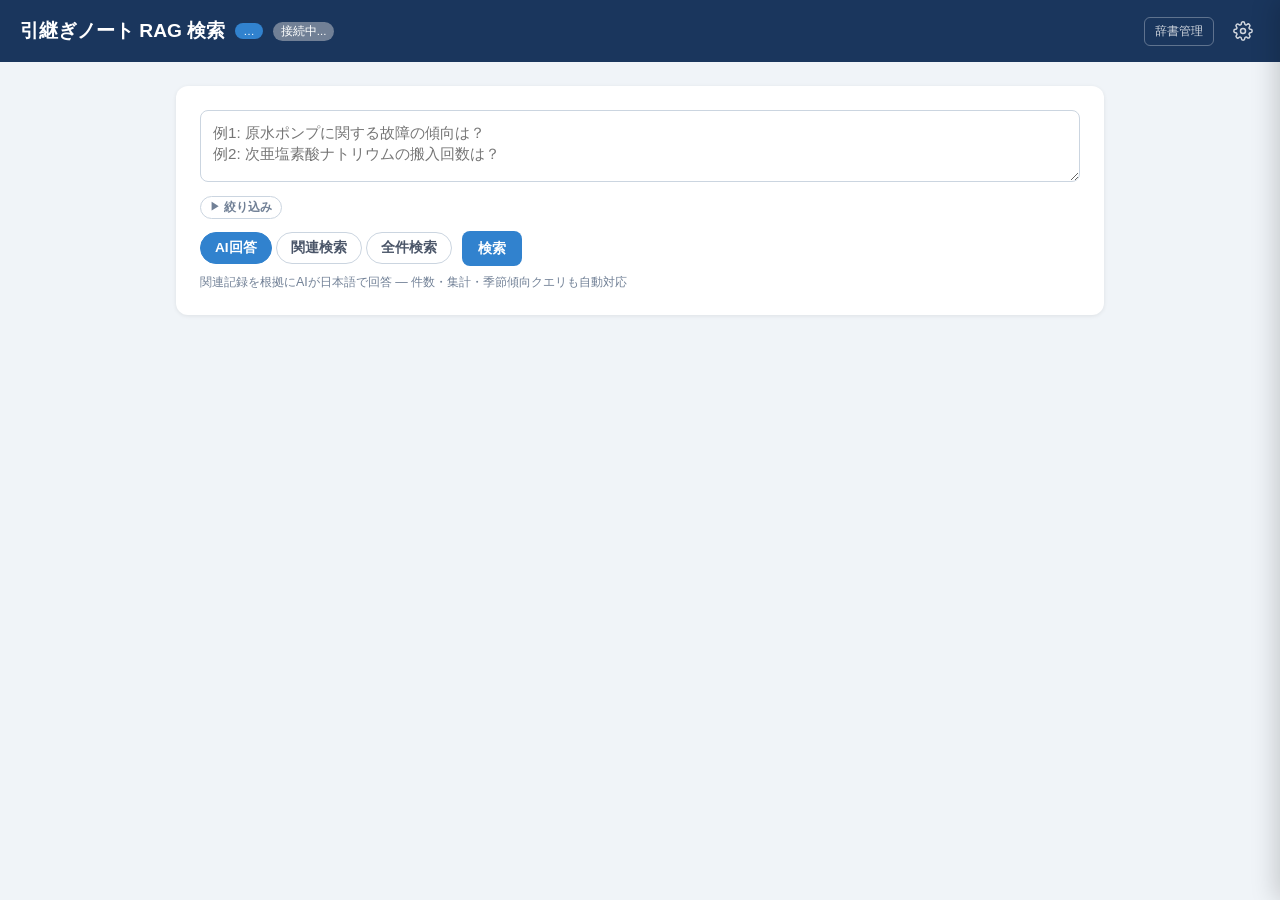
==== commit 1de7408e: "modify search bugs" ====
--- a/static/index.html
+++ b/static/index.html
@@ -2,7 +2,7 @@
 <html lang="ja">
 <head>
 <meta charset="UTF-8">
-<meta name="viewport" content="width=device-width, initial-scale=1.0">
+<meta name="viewport" content="width=device-width, initial-scale=1.0, viewport-fit=cover">
 <title>引継ぎノート RAG 検索</title>
 <style>
   * { box-sizing: border-box; margin: 0; padding: 0; }
@@ -31,7 +31,11 @@
   }
   .settings-backdrop.open { opacity: 1; pointer-events: auto; }
   .settings-drawer {
-    position: fixed; top: 0; right: 0; width: min(380px, 100vw); height: 100vh;
+    position: fixed; top: 0; right: 0; width: min(380px, 100vw);
+    /* Android のシステムナビゲーションバー / iOS のホームバー領域を除いた
+       実表示領域を使う。古いブラウザ向けに 100vh をフォールバックで残す。 */
+    height: 100vh;
+    height: 100dvh;
     background: white; box-shadow: -4px 0 24px rgba(0,0,0,.18);
     z-index: 101; overflow-y: auto; display: flex; flex-direction: column;
     transform: translateX(100%); transition: transform .25s ease;
@@ -50,23 +54,39 @@
     display: flex; line-height: 1;
   }
   .btn-close:hover { color: white; background: rgba(255,255,255,.15); }
-  .drawer-body { padding: 20px; flex: 1; }
-  .drawer-section { margin-bottom: 28px; }
+  .drawer-body {
+    padding: 14px 20px;
+    /* Android ナビバー / iOS ホームバーの上に最終ボタンが隠れないよう
+       下部に safe-area + 余白を確保する。 */
+    padding-bottom: calc(24px + env(safe-area-inset-bottom, 0px));
+    flex: 1;
+  }
+  .drawer-section { margin-bottom: 18px; }
   .drawer-section-title {
     font-size: 0.7rem; text-transform: uppercase; letter-spacing: .1em;
-    color: #a0aec0; margin-bottom: 12px; font-weight: 700;
+    color: #a0aec0; margin-bottom: 8px; font-weight: 700;
   }
 
   /* Toggle */
   .toggle-row {
     display: flex; align-items: center; justify-content: space-between;
-    padding: 10px 0; border-bottom: 1px solid #f0f4f8;
-  }
-  .toggle-label { font-size: 0.88rem; color: #2d3748; }
+    padding: 6px 0; border-bottom: 1px solid #f0f4f8;
+  }
+  .toggle-label { font-size: 0.88rem; color: #2d3748; line-height: 1.25; }
+  .toggle-sublabel {
+    font-size: 0.72rem; color: #a0aec0; display: block;
+    margin-top: 1px; line-height: 1.2;
+  }
   .setting-hint {
-    font-size: 0.75rem; color: #718096; line-height: 1.5;
-    padding: 4px 0 8px; border-bottom: 1px solid #f0f4f8;
-  }
+    font-size: 0.75rem; color: #718096; line-height: 1.4;
+    padding: 2px 0 6px; border-bottom: 1px solid #f0f4f8;
+  }
+  /* 状態メッセージ（modelStatus / reasoningStatus）— 空の間は高さを取らない */
+  .status-line {
+    font-size: 0.78rem; color: #718096;
+    line-height: 1.3;
+  }
+  .status-line:empty { display: none; }
   .toggle-switch { position: relative; width: 40px; height: 22px; flex-shrink: 0; }
   .toggle-switch input { opacity: 0; width: 0; height: 0; position: absolute; }
   .toggle-track {
@@ -283,18 +303,6 @@
   </div>
   <div class="drawer-body">
 
-    <!-- 表示設定 -->
-    <div class="drawer-section">
-      <div class="drawer-section-title">表示設定</div>
-      <div class="toggle-row">
-        <span class="toggle-label">記入者を非表示にする</span>
-        <label class="toggle-switch">
-          <input type="checkbox" id="toggleHideWriter" onchange="saveSettings()">
-          <span class="toggle-track"></span>
-        </label>
-      </div>
-    </div>
-
     <!-- LLMモデル設定 -->
     <div class="drawer-section">
       <div class="drawer-section-title">LLMモデル設定</div>
@@ -306,18 +314,8 @@
           </select>
           <button class="btn btn-primary btn-sm" onclick="applyModel()" id="btnApplyModel">適用</button>
         </div>
-        <div id="modelStatus" style="font-size:0.78rem;color:#718096;min-height:1.2em"></div>
-      </div>
-      <div class="toggle-row">
-        <span class="toggle-label">思考モード（Think）
-          <span style="font-size:0.72rem;color:#a0aec0;display:block;margin-top:1px">Qwen3 等の推論機能をオンにする</span>
-        </span>
-        <label class="toggle-switch">
-          <input type="checkbox" id="toggleReasoning" onchange="applyReasoning()">
-          <span class="toggle-track"></span>
-        </label>
-      </div>
-      <div id="reasoningStatus" style="font-size:0.78rem;color:#718096;min-height:1.2em;padding:2px 0"></div>
+        <div id="modelStatus" class="status-line"></div>
+      </div>
     </div>
 
     <!-- 検索設定 -->
@@ -335,7 +333,7 @@
           <option value="50">50件</option>
         </select>
       </div>
-      <div class="setting-hint">AI回答時に参照する引継ぎ記録の件数。増やすほど幅広い記録を考慮した回答になりますが、応答時間が長くなります。上限50件（推奨: 5〜20件）。件数・集計系の質問は全件スキャンのため設定値は影響しません。</div>
+      <div class="setting-hint">AI回答時に参照する引継ぎ記録の件数。上限50件（推奨: 5〜20件）。件数・集計系の質問は全件スキャン。</div>
       <div class="toggle-row">
         <span class="toggle-label">検索件数</span>
         <select id="settingSearchTopK" onchange="saveSettings()">
@@ -349,7 +347,7 @@
           <option value="100">100件</option>
         </select>
       </div>
-      <div class="setting-hint">「検索のみ」ボタンで一覧表示する件数。増やすと表示件数が増えますが、その分処理が遅くなります。上限100件（推奨: 20〜40件）。</div>
+      <div class="setting-hint">「検索のみ」ボタンで一覧表示する件数。上限100件（推奨: 20〜40件）。</div>
       <div class="toggle-row">
         <span class="toggle-label">新着優先</span>
         <select id="settingRecency" onchange="saveSettings()">
@@ -370,7 +368,7 @@
           <input type="radio" name="equipSamples" id="equip100" value="100" onchange="saveEquipSamples(this.value)"> <label for="equip100">100件</label>
         </div>
       </div>
-      <div class="setting-hint">「〜の故障の傾向は？」などの設備別傾向質問でLLMへ渡す代表記録数。増やすほど詳細な分析になりますが、応答時間が長くなりトークン溢れのリスクが上がります（推奨: 20〜30件）。</div>
+      <div class="setting-hint">「〜の故障の傾向は？」などの設備別傾向質問でLLMへ渡す代表記録数。（推奨: 20〜30件）。</div>
     </div>
 
     <!-- DB管理 -->
@@ -412,6 +410,33 @@
       </div>
     </div>
 
+    <!-- 表示設定（変更頻度低） -->
+    <div class="drawer-section">
+      <div class="drawer-section-title">表示設定</div>
+      <div class="toggle-row">
+        <span class="toggle-label">記入者を非表示にする</span>
+        <label class="toggle-switch">
+          <input type="checkbox" id="toggleHideWriter" onchange="saveSettings()">
+          <span class="toggle-track"></span>
+        </label>
+      </div>
+    </div>
+
+    <!-- 思考モード（変更頻度低） -->
+    <div class="drawer-section">
+      <div class="drawer-section-title">思考モード</div>
+      <div class="toggle-row">
+        <span class="toggle-label">思考モード（Think）
+          <span class="toggle-sublabel">Qwen3 等の推論機能をオンにする</span>
+        </span>
+        <label class="toggle-switch">
+          <input type="checkbox" id="toggleReasoning" onchange="applyReasoning()">
+          <span class="toggle-track"></span>
+        </label>
+      </div>
+      <div id="reasoningStatus" class="status-line"></div>
+    </div>
+
   </div>
 </div>
 
@@ -420,7 +445,10 @@
   <!-- ===== 検索パネル ===== -->
   <div class="search-card">
     <div class="textarea-wrap">
-      <textarea id="question" placeholder="例: ポンプに関する故障はどのようなものがありましたか？" oninput="onQuestionInput()"></textarea>
+      <textarea id="question" lang="ja" inputmode="text"
+                autocomplete="off" autocapitalize="none" autocorrect="off" spellcheck="false"
+                placeholder="例: ポンプに関する故障はどのようなものがありましたか？"
+                oninput="onQuestionInput()"></textarea>
       <button class="textarea-clear-btn" id="questionClearBtn" onclick="clearQuestion()" title="クリア">✕</button>
     </div>
 
@@ -981,7 +1009,7 @@
   el.style.background = '#2f855a';
 }
 
-async function checkHealth() {
+async function checkHealth(retries = 5, delay = 2000) {
   try {
     const r = await fetch('/api/health');
     const d = await r.json();
@@ -1001,8 +1029,15 @@
       el.style.background = '#c53030';
     }
   } catch {
-    document.getElementById('healthBadge').textContent = '接続失敗';
-    document.getElementById('healthBadge').style.background = '#c53030';
+    const el = document.getElementById('healthBadge');
+    if (retries > 0) {
+      el.textContent = '接続中...';
+      el.style.background = '#718096';
+      setTimeout(() => checkHealth(retries - 1, delay), delay);
+    } else {
+      el.textContent = '接続失敗';
+      el.style.background = '#c53030';
+    }
   }
 }
 
@@ -1226,6 +1261,9 @@
 checkHealth();
 
 document.getElementById('question').addEventListener('keydown', function(e) {
+  // IME 変換中は素通しする。Safari + macOS で 変換 / Enter キーを横取りすると
+  // 直接入力モードへ意図せず切り替わる挙動を防ぐ（keyCode 229 は古いブラウザの IME 標識）。
+  if (e.isComposing || e.keyCode === 229) return;
   if ((e.ctrlKey || e.metaKey) && e.key === 'Enter') {
     e.preventDefault();
     doSearch();
